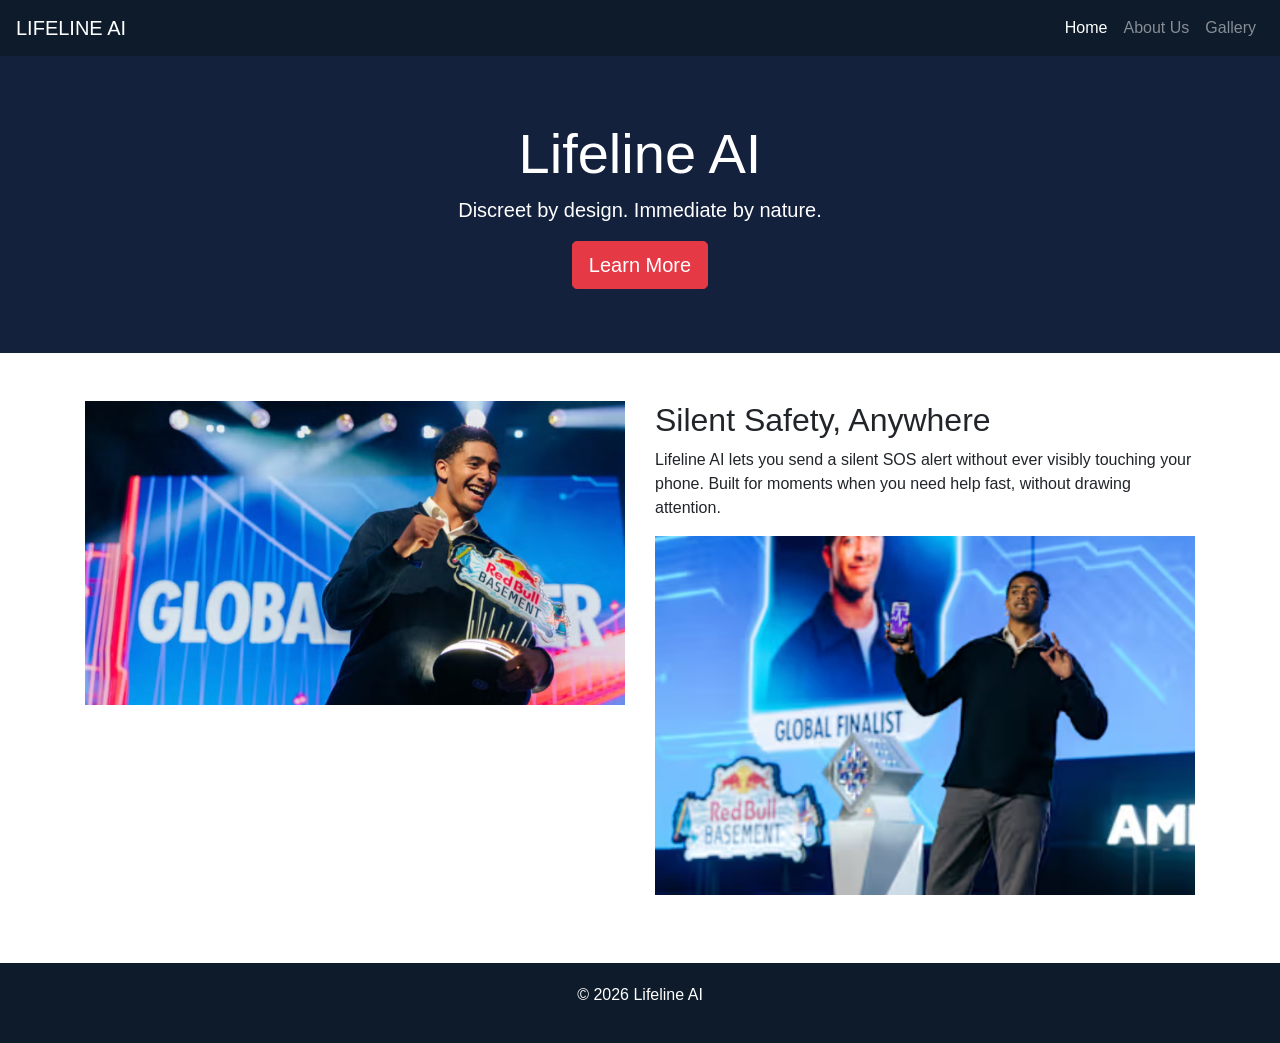
==== index.html @ 0484338a "Add files via upload" ====
<!DOCTYPE html>
<html lang="en">
<head>
  <meta charset="UTF-8">
  <meta name="viewport" content="width=device-width, initial-scale=1">
  <title>Lifeline AI</title>
  <link rel="stylesheet" href="https://cdn.jsdelivr.net/npm/bootstrap@4.6.2/dist/css/bootstrap.min.css">
  <link rel="stylesheet" href="custom.css">
</head>
<body>

  <nav class="navbar navbar-expand-lg navbar-dark bg-brand">
    <a class="navbar-brand" href="index.html">LIFELINE AI</a>
    <div class="collapse navbar-collapse">
      <ul class="navbar-nav ml-auto">
        <li class="nav-item active"><a class="nav-link" href="index.html">Home</a></li>
        <li class="nav-item"><a class="nav-link" href="about.html">About Us</a></li>
        <li class="nav-item"><a class="nav-link" href="gallery.html">Gallery</a></li>
      </ul>
    </div>
  </nav>

  <div class="jumbotron jumbotron-fluid text-center mb-0">
    <div class="container">
      <h1 class="display-4">Lifeline AI</h1>
      <p class="lead">Discreet by design. Immediate by nature.</p>
      <a class="btn btn-primary btn-lg" href="about.html" role="button">Learn More</a>
    </div>
  </div>

  <div class="container my-5">
    <div class="row">
      <div class="col-md-6">
        <img src="redbull-trophy.png" class="img-fluid gallery-img" alt="Red Bull Basement World Champion trophy">
      </div>
      <div class="col-md-6">
        <h2>Silent Safety, Anywhere</h2>
        <p>Lifeline AI lets you send a silent SOS alert without ever visibly touching your phone. Built for moments when you need help fast, without drawing attention.</p>
        <img src="redbull-finalist.png" class="img-fluid gallery-img" alt="Global Finalist presenting on stage">
      </div>
    </div>
  </div>

  <footer>
    <p>&copy; 2026 Lifeline AI</p>
  </footer>

</body>
</html>
---- custom.css ----
body {
  font-family: Arial, sans-serif;
}

.bg-brand {
  background-color: #0d1b2a;
}

.jumbotron {
  background-color: #14213d;
  color: white;
}

.jumbotron .btn-primary {
  background-color: #e63946;
  border-color: #e63946;
}

footer {
  background-color: #0d1b2a;
  color: white;
  padding: 20px 0;
  text-align: center;
}

.gallery-img {
  margin-bottom: 20px;
}
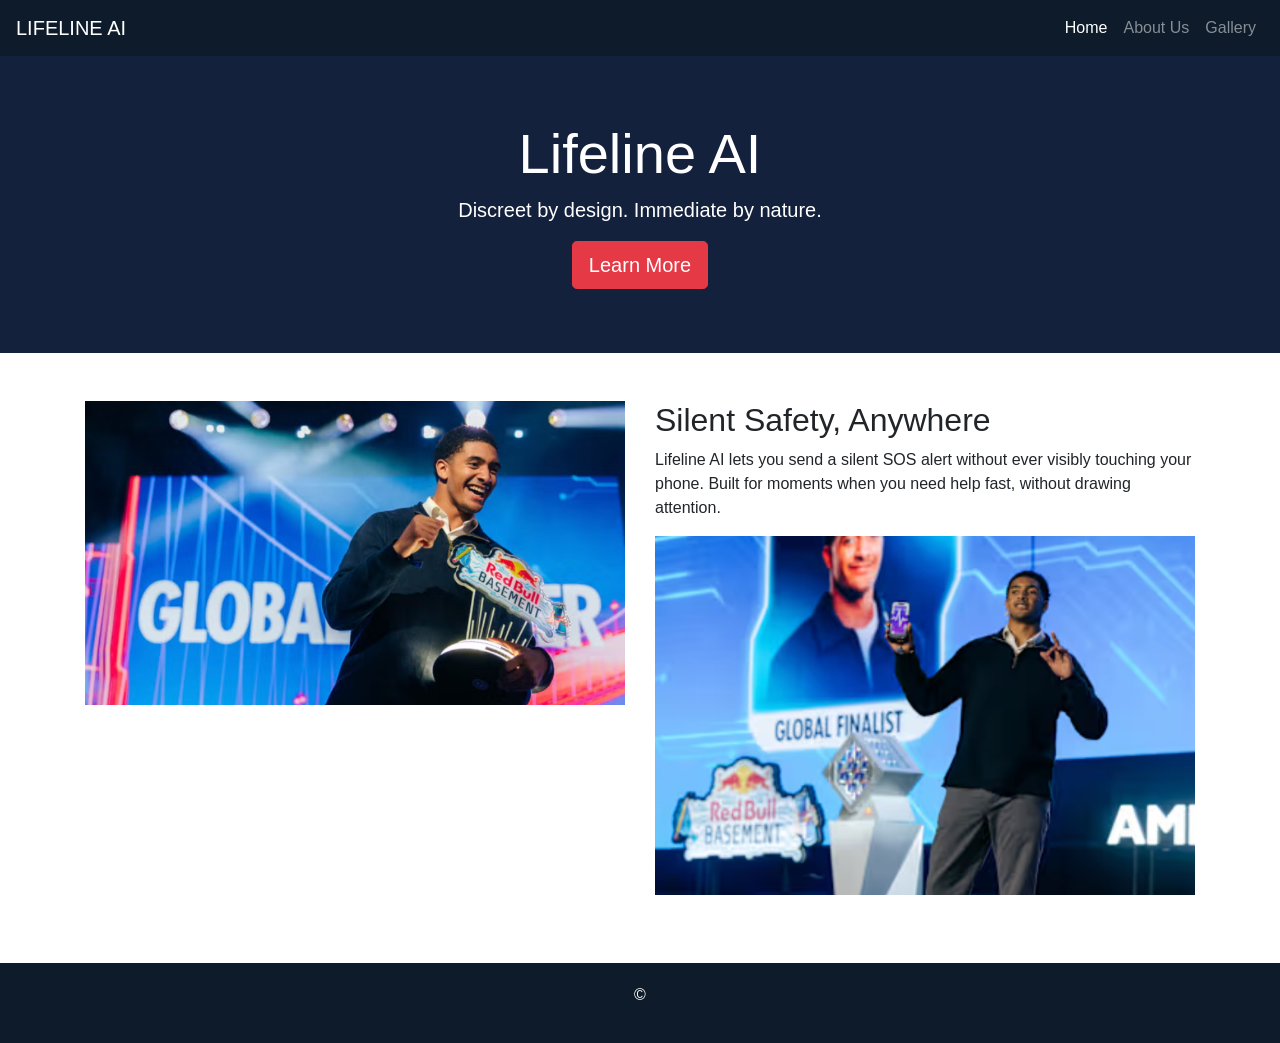
==== commit f5b9e713: "Update index.html" ====
--- a/index.html
+++ b/index.html
@@ -42,7 +42,7 @@
   </div>
 
   <footer>
-    <p>&copy; 2026 Lifeline AI</p>
+    <p>&copy; </p>
   </footer>
 
 </body>
